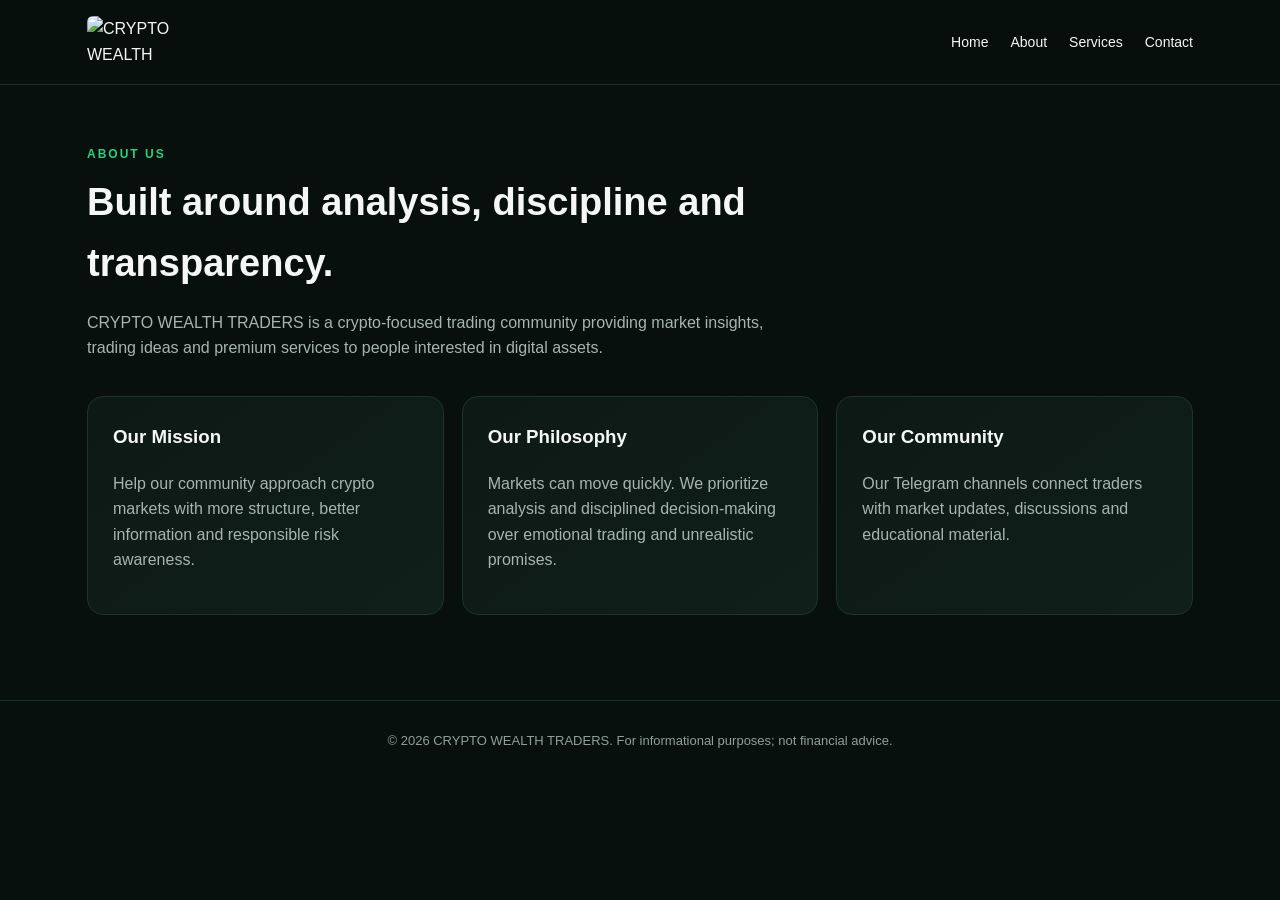
==== about.html @ f466f36b "Add files via upload" ====
<!doctype html><html><head><meta charset="utf-8"><meta name="viewport" content="width=device-width,initial-scale=1"><title>About | CRYPTO WEALTH TRADERS</title><link rel="stylesheet" href="style.css"></head><body><nav class="nav"><div class="navin"><a class="brand" href="index.html"><img src="logo.jpg" alt="CRYPTO WEALTH TRADERS logo"></a><div class="links"><a href="index.html">Home</a><a href="about.html">About</a><a href="services.html">Services</a><a href="contact.html">Contact</a></div></div></nav><section style="padding-top:145px"><div class="sectionhead"><div class="eyebrow">About us</div><h2>Built around analysis, discipline and transparency.</h2><p class="muted">CRYPTO WEALTH TRADERS is a crypto-focused trading community providing market insights, trading ideas and premium services to people interested in digital assets.</p></div><div class="grid"><div class="card"><h3>Our Mission</h3><p class="muted">Help our community approach crypto markets with more structure, better information and responsible risk awareness.</p></div><div class="card"><h3>Our Philosophy</h3><p class="muted">Markets can move quickly. We prioritize analysis and disciplined decision-making over emotional trading and unrealistic promises.</p></div><div class="card"><h3>Our Community</h3><p class="muted">Our Telegram channels connect traders with market updates, discussions and educational material.</p></div></div></section><footer>© 2026 CRYPTO WEALTH TRADERS. For informational purposes; not financial advice.</footer></body></html>
---- style.css ----
*{box-sizing:border-box}body{margin:0;font-family:Inter,Arial,sans-serif;background:#07100d;color:#f4f7f5;line-height:1.6}a{color:inherit;text-decoration:none}.nav{position:fixed;top:0;left:0;right:0;z-index:10;background:rgba(7,16,13,.9);backdrop-filter:blur(12px);border-bottom:1px solid #193027}.navin{max-width:1150px;margin:auto;padding:16px 22px;display:flex;justify-content:space-between;align-items:center}.brand{display:flex;align-items:center}.brand img{width:145px;height:52px;object-fit:contain;border-radius:6px}.brand span,.eyebrow{color:#27d17f}.links{display:flex;gap:22px;font-size:14px}.links a:hover{color:#27d17f}.hero{min-height:90vh;padding:145px 22px 90px;display:grid;place-items:center;text-align:center;background:radial-gradient(circle at 50% 25%,#164a35,transparent 35%),linear-gradient(135deg,#050b09,#0b1914);position:relative;overflow:hidden}.hero:after{content:"";position:absolute;inset:0;opacity:.18;background:repeating-linear-gradient(90deg,transparent 0 80px,#fff 81px),repeating-linear-gradient(0deg,transparent 0 65px,#fff 66px)}.hero>div{position:relative;z-index:1}.eyebrow{text-transform:uppercase;letter-spacing:2px;font-size:12px;font-weight:800}.hero h1{font-size:clamp(42px,7vw,78px);line-height:1.03;max-width:900px;margin:14px auto 20px}.hero p{max-width:700px;margin:auto;color:#a7b5ae;font-size:18px}.buttons{display:flex;justify-content:center;gap:12px;flex-wrap:wrap;margin-top:30px}.btn{display:inline-block;padding:13px 21px;border-radius:10px;font-weight:800;border:1px solid #294137;background:#0d1915}.btn.primary{background:#27d17f;color:#03130b;border-color:#27d17f}section{max-width:1150px;margin:auto;padding:85px 22px}.sectionhead{max-width:720px;margin-bottom:35px}.sectionhead h2{font-size:38px;margin:8px 0}.muted{color:#a7b5ae}.grid{display:grid;grid-template-columns:repeat(3,1fr);gap:18px}.card{background:linear-gradient(145deg,#0d1915,#101f1a);border:1px solid #1d342b;border-radius:16px;padding:25px}.card h3{margin-top:0}.icon{font-size:25px;color:#27d17f}.price{font-size:30px;font-weight:900;color:#d8b45a}.plans{width:100%;border-collapse:collapse;background:#0d1915}.plans th,.plans td{padding:15px;border-bottom:1px solid #1d342b;text-align:left}.plans th{color:#27d17f}.notice{padding:20px;border-left:3px solid #d8b45a;background:#1b180e;color:#d9e0dc;border-radius:8px}.contact{display:grid;grid-template-columns:1fr 1fr;gap:20px}.contact a{display:block;padding:18px;margin:10px 0;background:#0d1915;border:1px solid #1d342b;border-radius:12px}.contact a:hover{border-color:#27d17f}footer{border-top:1px solid #193027;padding:30px 22px;color:#8fa098;text-align:center;font-size:13px}@media(max-width:800px){.links{gap:10px;font-size:12px}.grid,.contact{grid-template-columns:1fr}.hero h1{font-size:46px}section{padding:65px 18px}}
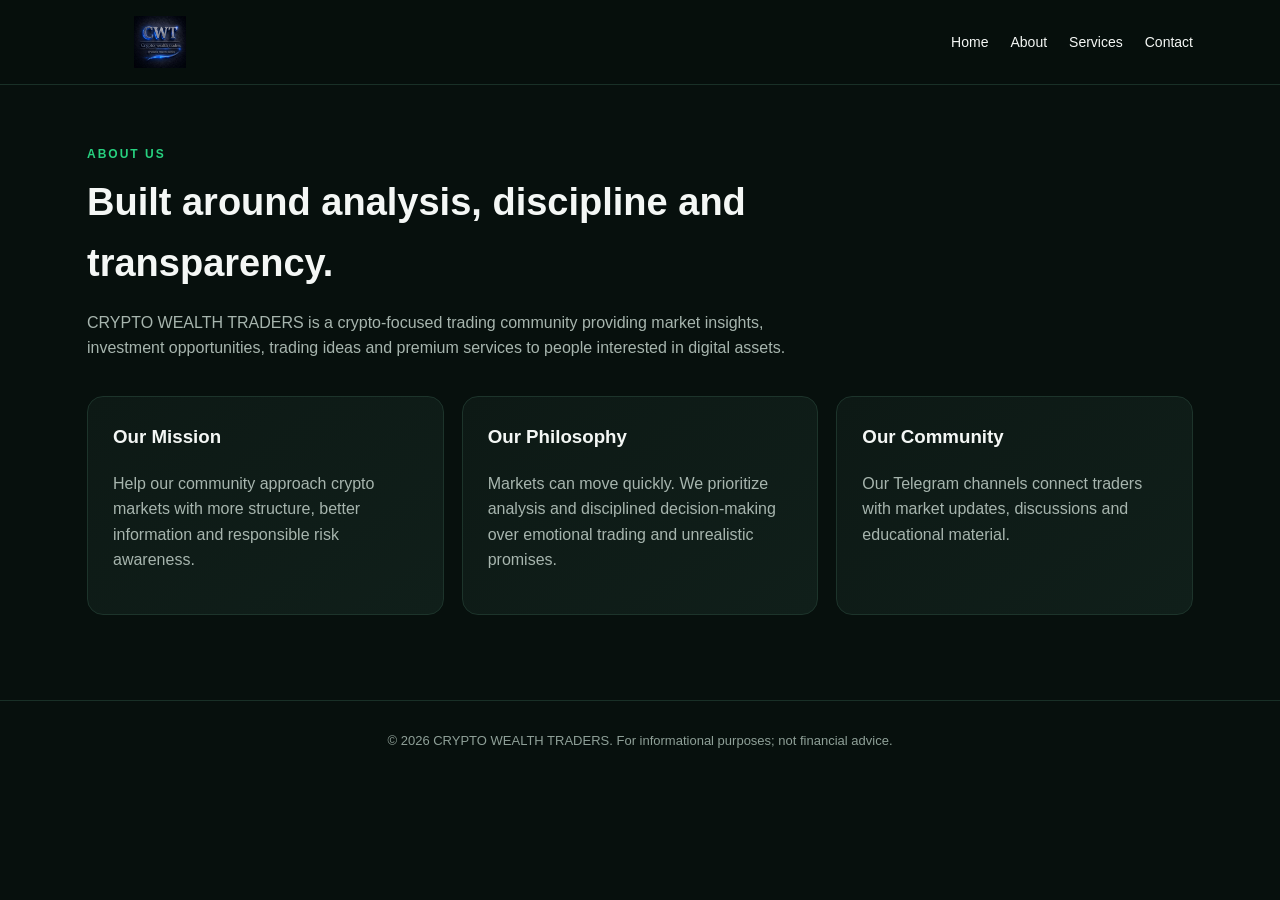
==== commit 4fcccfdb: "Update about.html" ====
--- a/about.html
+++ b/about.html
@@ -1 +1 @@
-<!doctype html><html><head><meta charset="utf-8"><meta name="viewport" content="width=device-width,initial-scale=1"><title>About | CRYPTO WEALTH TRADERS</title><link rel="stylesheet" href="style.css"></head><body><nav class="nav"><div class="navin"><a class="brand" href="index.html"><img src="logo.jpg" alt="CRYPTO WEALTH TRADERS logo"></a><div class="links"><a href="index.html">Home</a><a href="about.html">About</a><a href="services.html">Services</a><a href="contact.html">Contact</a></div></div></nav><section style="padding-top:145px"><div class="sectionhead"><div class="eyebrow">About us</div><h2>Built around analysis, discipline and transparency.</h2><p class="muted">CRYPTO WEALTH TRADERS is a crypto-focused trading community providing market insights, trading ideas and premium services to people interested in digital assets.</p></div><div class="grid"><div class="card"><h3>Our Mission</h3><p class="muted">Help our community approach crypto markets with more structure, better information and responsible risk awareness.</p></div><div class="card"><h3>Our Philosophy</h3><p class="muted">Markets can move quickly. We prioritize analysis and disciplined decision-making over emotional trading and unrealistic promises.</p></div><div class="card"><h3>Our Community</h3><p class="muted">Our Telegram channels connect traders with market updates, discussions and educational material.</p></div></div></section><footer>© 2026 CRYPTO WEALTH TRADERS. For informational purposes; not financial advice.</footer></body></html>+<!doctype html><html><head><meta charset="utf-8"><meta name="viewport" content="width=device-width,initial-scale=1"><title>About | CRYPTO WEALTH TRADERS</title><link rel="stylesheet" href="style.css"></head><body><nav class="nav"><div class="navin"><a class="brand" href="index.html"><img src="logo.jpg" alt="CRYPTO WEALTH TRADERS logo"></a><div class="links"><a href="index.html">Home</a><a href="about.html">About</a><a href="services.html">Services</a><a href="contact.html">Contact</a></div></div></nav><section style="padding-top:145px"><div class="sectionhead"><div class="eyebrow">About us</div><h2>Built around analysis, discipline and transparency.</h2><p class="muted">CRYPTO WEALTH TRADERS is a crypto-focused trading community providing market insights, investment opportunities, trading ideas and premium services to people interested in digital assets.</p></div><div class="grid"><div class="card"><h3>Our Mission</h3><p class="muted">Help our community approach crypto markets with more structure, better information and responsible risk awareness.</p></div><div class="card"><h3>Our Philosophy</h3><p class="muted">Markets can move quickly. We prioritize analysis and disciplined decision-making over emotional trading and unrealistic promises.</p></div><div class="card"><h3>Our Community</h3><p class="muted">Our Telegram channels connect traders with market updates, discussions and educational material.</p></div></div></section><footer>© 2026 CRYPTO WEALTH TRADERS. For informational purposes; not financial advice.</footer></body></html>
--- a/style.css
+++ b/style.css
@@ -1 +1,8 @@
-*{box-sizing:border-box}body{margin:0;font-family:Inter,Arial,sans-serif;background:#07100d;color:#f4f7f5;line-height:1.6}a{color:inherit;text-decoration:none}.nav{position:fixed;top:0;left:0;right:0;z-index:10;background:rgba(7,16,13,.9);backdrop-filter:blur(12px);border-bottom:1px solid #193027}.navin{max-width:1150px;margin:auto;padding:16px 22px;display:flex;justify-content:space-between;align-items:center}.brand{display:flex;align-items:center}.brand img{width:145px;height:52px;object-fit:contain;border-radius:6px}.brand span,.eyebrow{color:#27d17f}.links{display:flex;gap:22px;font-size:14px}.links a:hover{color:#27d17f}.hero{min-height:90vh;padding:145px 22px 90px;display:grid;place-items:center;text-align:center;background:radial-gradient(circle at 50% 25%,#164a35,transparent 35%),linear-gradient(135deg,#050b09,#0b1914);position:relative;overflow:hidden}.hero:after{content:"";position:absolute;inset:0;opacity:.18;background:repeating-linear-gradient(90deg,transparent 0 80px,#fff 81px),repeating-linear-gradient(0deg,transparent 0 65px,#fff 66px)}.hero>div{position:relative;z-index:1}.eyebrow{text-transform:uppercase;letter-spacing:2px;font-size:12px;font-weight:800}.hero h1{font-size:clamp(42px,7vw,78px);line-height:1.03;max-width:900px;margin:14px auto 20px}.hero p{max-width:700px;margin:auto;color:#a7b5ae;font-size:18px}.buttons{display:flex;justify-content:center;gap:12px;flex-wrap:wrap;margin-top:30px}.btn{display:inline-block;padding:13px 21px;border-radius:10px;font-weight:800;border:1px solid #294137;background:#0d1915}.btn.primary{background:#27d17f;color:#03130b;border-color:#27d17f}section{max-width:1150px;margin:auto;padding:85px 22px}.sectionhead{max-width:720px;margin-bottom:35px}.sectionhead h2{font-size:38px;margin:8px 0}.muted{color:#a7b5ae}.grid{display:grid;grid-template-columns:repeat(3,1fr);gap:18px}.card{background:linear-gradient(145deg,#0d1915,#101f1a);border:1px solid #1d342b;border-radius:16px;padding:25px}.card h3{margin-top:0}.icon{font-size:25px;color:#27d17f}.price{font-size:30px;font-weight:900;color:#d8b45a}.plans{width:100%;border-collapse:collapse;background:#0d1915}.plans th,.plans td{padding:15px;border-bottom:1px solid #1d342b;text-align:left}.plans th{color:#27d17f}.notice{padding:20px;border-left:3px solid #d8b45a;background:#1b180e;color:#d9e0dc;border-radius:8px}.contact{display:grid;grid-template-columns:1fr 1fr;gap:20px}.contact a{display:block;padding:18px;margin:10px 0;background:#0d1915;border:1px solid #1d342b;border-radius:12px}.contact a:hover{border-color:#27d17f}footer{border-top:1px solid #193027;padding:30px 22px;color:#8fa098;text-align:center;font-size:13px}@media(max-width:800px){.links{gap:10px;font-size:12px}.grid,.contact{grid-template-columns:1fr}.hero h1{font-size:46px}section{padding:65px 18px}}+*{box-sizing:border-box}body{margin:0;font-family:Inter,Arial,sans-serif;background:#07100d;color:#f4f7f5;line-height:1.6}a{color:inherit;text-decoration:none}.nav{position:fixed;top:0;left:0;right:0;z-index:10;background:rgba(7,16,13,.9);backdrop-filter:blur(12px);border-bottom:1px solid #193027}.navin{max-width:1150px;margin:auto;padding:16px 22px;display:flex;justify-content:space-between;align-items:center}.brand{display:flex;align-items:center}.brand img{width:145px;height:52px;object-fit:contain;border-radius:6px}.brand span,.eyebrow{color:#27d17f}.links{display:flex;gap:22px;font-size:14px}.links a:hover{color:#27d17f}.hero{min-height:90vh;padding:145px 22px 90px;display:grid;place-items:center;text-align:center;background:radial-gradient(circle at 50% 25%,#164a35,transparent 35%),linear-gradient(135deg,#050b09,#0b1914);position:relative;overflow:hidden}.hero:after{content:"";position:absolute;inset:0;opacity:.18;background:repeating-linear-gradient(90deg,transparent 0 80px,#fff 81px),repeating-linear-gradient(0deg,transparent 0 65px,#fff 66px)}.hero>div{position:relative;z-index:1}.eyebrow{text-transform:uppercase;letter-spacing:2px;font-size:12px;font-weight:800}.hero h1{font-size:clamp(42px,7vw,78px);line-height:1.03;max-width:900px;margin:14px auto 20px}.hero p{max-width:700px;margin:auto;color:#a7b5ae;font-size:18px}.buttons{display:flex;justify-content:center;gap:12px;flex-wrap:wrap;margin-top:30px}.btn{display:inline-block;padding:13px 21px;border-radius:10px;font-weight:800;border:1px solid #294137;background:#0d1915}.btn.primary{background:#27d17f;color:#03130b;border-color:#27d17f}section{max-width:1150px;margin:auto;padding:85px 22px}.sectionhead{max-width:720px;margin-bottom:35px}.sectionhead h2{font-size:38px;margin:8px 0}.muted{color:#a7b5ae}.grid{display:grid;grid-template-columns:repeat(3,1fr);gap:18px}.card{background:linear-gradient(145deg,#0d1915,#101f1a);border:1px solid #1d342b;border-radius:16px;padding:25px}.card h3{margin-top:0}.icon{font-size:25px;color:#27d17f}.price{font-size:30px;font-weight:900;color:#d8b45a}.plans{width:100%;border-collapse:collapse;background:#0d1915}.plans th,.plans td{padding:15px;border-bottom:1px solid #1d342b;text-align:left}.plans th{color:#27d17f}.notice{padding:20px;border-left:3px solid #d8b45a;background:#1b180e;color:#d9e0dc;border-radius:8px}.contact{display:grid;grid-template-columns:1fr 1fr;gap:20px}.contact a{display:block;padding:18px;margin:10px 0;background:#0d1915;border:1px solid #1d342b;border-radius:12px}.contact a:hover{border-color:#27d17f}footer{border-top:1px solid #193027;padding:30px 22px;color:#8fa098;text-align:center;font-size:13px}@media(max-width:800px){.links{gap:10px;font-size:12px}.grid,.contact{grid-template-columns:1fr}.hero h1{font-size:46px}section{padding:65px 18px}}
+.investment-grid{display:grid;grid-template-columns:repeat(auto-fit,minmax(220px,1fr));gap:18px;margin-top:28px}
+.investment-card{padding:24px;border:1px solid rgba(255,255,255,.10);border-radius:18px;background:rgba(255,255,255,.035);box-shadow:0 12px 35px rgba(0,0,0,.18)}
+.investment-amount{font-size:1.7rem;font-weight:800}
+.investment-label{margin-top:7px;font-size:.82rem;opacity:.65;text-transform:uppercase;letter-spacing:.08em}
+.investment-target{margin:8px 0 18px;font-size:1.25rem;font-weight:700}
+
+.disclosure-box{margin-top:24px;padding:18px 20px;border-radius:14px;border:1px solid rgba(255,255,255,.10);background:rgba(255,255,255,.025);line-height:1.65}
